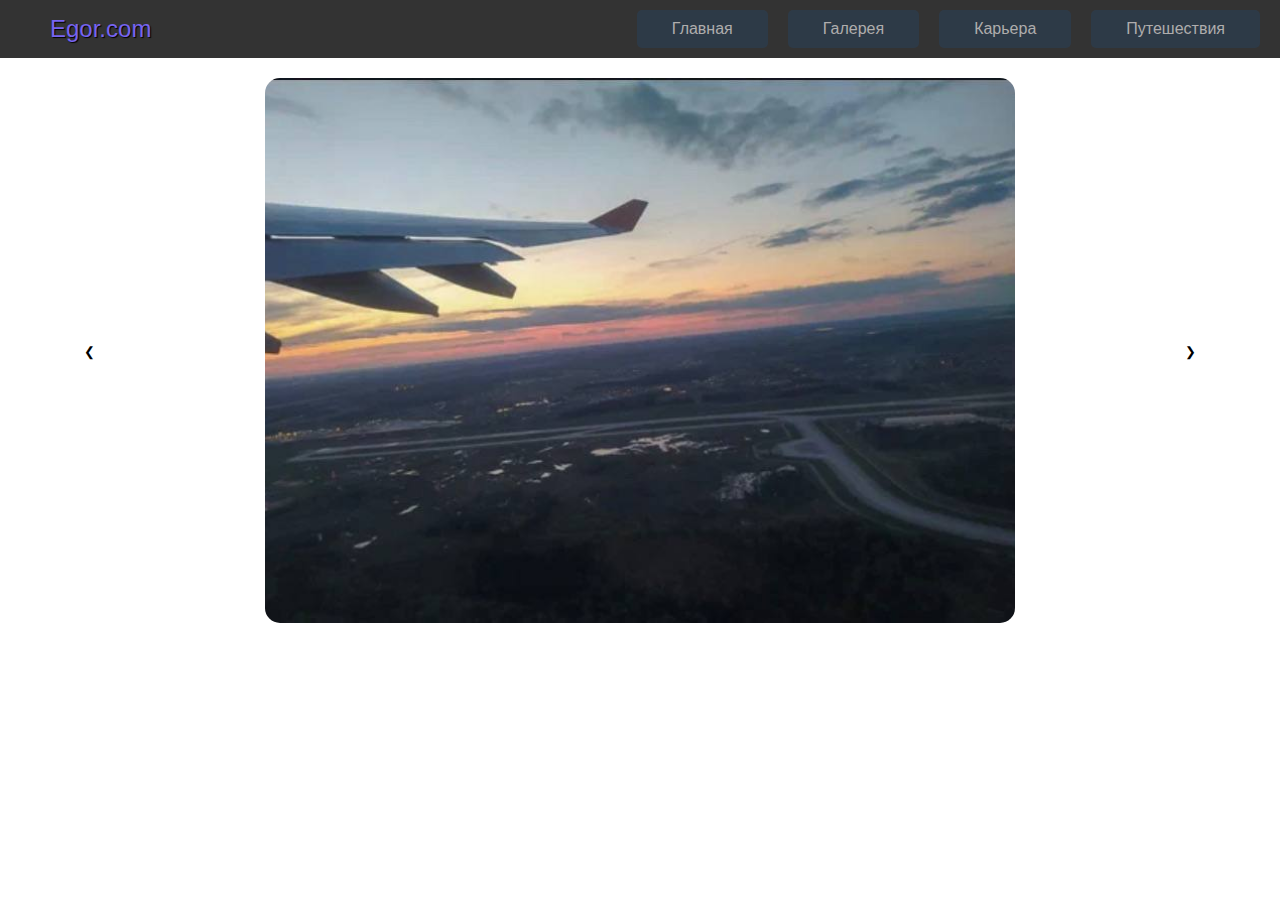
==== gallery.html @ 146ea305 "Add files via upload" ====
<!DOCTYPE html>
<html lang="ru">
<head>
    <meta charset="UTF-8">
    <meta name="viewport" content="width=device-width, initial-scale=1.0">
    <title>Слайдер изображений</title>
    <link rel="stylesheet" >
</head>
<body>


<style>
    body {
    margin: 0;
    font-family: Arial, sans-serif;
    animation: fadeIn 2s;
}

.slider {
    display: block;
    margin-top: 20px;
    margin-left: auto;
    margin-right: auto;
    position: relative;
    max-width: 90%;
    overflow: hidden;
}

.slides {
    margin-left: auto;
    margin-right: auto;
    display: flex;
    transition: transform 0.5s ease;
}

.slide {
    min-width: 100%;
    box-sizing: border-box;
}

.slide img {
    width: 100%;
    height: auto;
}

.prev, .next {
    position: absolute;
    top: 50%;
    transform: translateY(-50%);
    background-color: rgba(255, 255, 255, 0.7);
    border: none;
    padding: 10px;
    cursor: pointer;
    z-index: 10;
}

.prev {
    left: 10px;
    opacity: 1;
}

.next {
    right: 10px;
    opacity: 1;
}

/* Стили для мобильных устройств */
@media (max-width: 768px) {
    .prev, .next {
        opacity: 0.3;
        padding: 8px;
        font-size: 16px;
    }
}




@keyframes fadeIn {
    from { opacity: 0; }
    to { opacity: 1; }
}
header {
    background: rgba(103, 130, 177, 0.8);
    padding: 20px 0;
    text-align: center;
    box-shadow: 0 4px 10px rgba(0, 0, 0, 0.2);
    border-radius: 0 0 150px 150px;
}
.profile {
    display: flex;
    align-items: center;
    justify-content: center;
    margin-bottom: 20px;
}
.profile img {
    border-radius: 50%;
    width: 100px;
    height: 100px;
    margin-right: 20px;
}
nav {
    margin: 20px 0;
}
nav a {
    color: #560773;
    text-decoration: none;
    margin: 0 15px;
    padding: 10px 15px;
    border-radius: 5px;
    transition: background 0.3s;
}
nav a:hover {
    background: rgba(255, 255, 255, 0.2);
}
.container {
    width: 80%;
    margin: 20px auto;
    overflow: hidden;
    padding: 20px;
    background: rgba(247, 255, 164, 0.9);
    border-radius: 10px;
    box-shadow: 0 0 20px rgba(0, 0, 0, 0.3);
}
h1, h2 {
    color: #333;
    text-shadow: 2px 2px 4px rgba(255, 255, 255, 0.803), 
    1px 1px 2px rgb(255, 255, 255)
    ;
}
p {
    line-height: 1.6;
}
ul {
    list-style-type: none;
    padding: 0;
}
ul li {
    background: rgba(0, 123, 255, 0.1);
    margin: 10px 0;
    padding: 10px;
    border-radius: 5px;
    transition: background 0.3s;
}
ul li:hover {
    background: rgba(0, 123, 255, 0.3);
}

li, p{
    color: #797979;
}
@media (min-width: 600px) {
    .profile {
        flex-direction: row; 
    }
    .profile img {
        margin-bottom: 0; 
        margin-right: 20px; 
    }
    nav {
        display: flex;
        justify-content: center;
    }
    h2{
        text-align: center;
    }
}

@media (min-width: 1600px) {
    .container {
        width: 80%; 
    }
}
       .page-title {
text-align: center;
}
.slider-container {
position: relative;
width: 600px;
height: 400px;
margin: 0 auto;
overflow: hidden;
}

.slider {
display: flex;
transition: transform 0.5s ease-in-out;
}

.slider img {
width: 100%;
height: 100%;
object-fit: cover;
}

.prev-button,
.next-button {
position: absolute;
top: 50%;
transform: translateY(-50%);
width: 50px;
height: 50px;
background-color: transparent;
border: none;
font-size: 24px;
color: white;
}

.prev-button {
left: 10px;
}

.next-button {
right: 10px;
}
img{
border-radius: 15px;
}

body {
    margin: 0;
    font-family: Arial, sans-serif;
}


.navbar {
    padding-left: 20px;
    padding-right: 20px;
    top: 0;
    display: flex;
    justify-content: space-between;
    align-items: center;
   margin: 0;
    background: #333;
}

.logo {
    color: white;
    font-size: 24px;
}

.nav-links {
    list-style-type: none;
    margin: 0;
    padding: 0;
    display: flex;
}

.nav-links li {
    margin-left: 20px;
}

.nav-links a {
    text-decoration: none;
    color: rgb(175, 173, 173);
    padding: 5px 10px;
    transition: background-color 0.3s;
}

.nav-links a:hover {
    background-color: #007bff;
}

/* Стили для мобильных устройств */
.menu-toggle {
    display: none; /* Скрываем чекбокс */
}

.menu-icon {
    display: none; /* Скрываем иконку меню по умолчанию */
    flex-direction: column;
    cursor: pointer;
}

.bar {
    height: 3px;
    width: 25px;
    background-color: white;
    margin: 3px 0;
}

/* Медиа-запросы */
@media (max-width: 768px) {
    a{
        color: rgb(119, 100, 241);
        text-decoration: none;
        text-shadow: 1px 1px 1px black;
    }
    .nav-links {
        display: none; /* Скрываем меню по умолчанию */
        flex-direction: column;
        width: 100%;
        background-color: #b1b1b1;
        position: absolute;
        top: 60px; /* Позиция под навигационной панелью */
        left: 0;
        z-index: 1;
    }

    .nav-links li {
        margin-left: 0;
        text-align: center; /* Центрируем текст */
        padding: 10px 0; /* Добавляем отступы */
    }

.menu-icon {
        display: flex; /* Показываем кнопку гамбургера */
    }

    /* Показываем меню, когда чекбокс отмечен */
    #menu-toggle:checked + .menu-icon + .nav-links {
        display: flex; /* Показываем меню при активном состоянии */
    }
}
.logo a{
    color: rgb(119, 100, 241);
    text-decoration: none;
    text-shadow: 1px 1px 1px black;
}



</style>




<nav class="navbar">
<div class="logo"><a target="_blank" href="https://oleskasi.github.io/egot/">Egor.com</a></div>
<input type="checkbox" id="menu-toggle" class="menu-toggle">
<label for="menu-toggle" class="menu-icon">
    <span class="bar"></span>
    <span class="bar"></span>
    <span class="bar"></span>
</label>
<ul class="nav-links">
    <li><a href="index.html">Главная</a></li>
    <li><a href="gallery.html">Галерея</a></li>
    <li><a href="sport.html">Карьера</a></li>
    <li><a href="travel.html">Путешествия</a></li>
</ul>
</nav>
</div>





<div class="slider">
    <div class="slides">
        <div class="slide active">
            <img src="photo_2024-10-23_17-52-42.jpg" alt="Изображение 1">
        </div>
        <div class="slide">
            <img src="photo_2024-10-23_17-52-35.jpg" alt="Изображение 2">
        </div>
        <div class="slide">
            <img src="photo_2024-10-23_17-52-29.jpg" alt="Изображение 3">
        </div>
        <div class="slide">
            <img src="photo_2024-10-07_11-11-44.jpg"Изображение 3">
        </div>
        <div class="slide">
            <img src="photo_2024-09-12_22-14-28.jpg"Изображение 3">
        </div>
        <div class="slide">
            <img src="photo_2024-09-12_22-12-36.jpg" alt="Изображение 3">
        </div>
        <div class="slide">
            <img src="photo_2024-09-11_17-14-27.jpg" alt="Изображение 3">
        </div>
        <div class="slide">
            <img src="photo_2024-09-11_10-27-12.jpg" alt="Изображение 3">
        </div>
        <div class="slide">
            <img src="photo_2024-09-06_15-14-32.jpg"Изображение 3">
        </div>
        <div class="slide">
            <img src="photo_2024-09-06_15-14-36.jpg" alt="Изображение 3">
        </div>
        <div class="slide">
            <img src="IMG_20250115_185940_446.jpg" alt="Изображение 3">
        </div>
       
        <div class="slide">
            <img src="IMG_20250115_185903_408.jpg" alt="Изображение 3">
        </div>
        <div class="slide">
            <img src="IMG_20250115_173416_755.jpg" alt="Изображение 3">
        </div>
        
    </div>
    <button class="prev" onclick="plusSlides(-1)">&#10094;</button>
    <button class="next" onclick="plusSlides(1)">&#10095;</button>
</div>

<script src="script.js"></script>
</body>
</html>
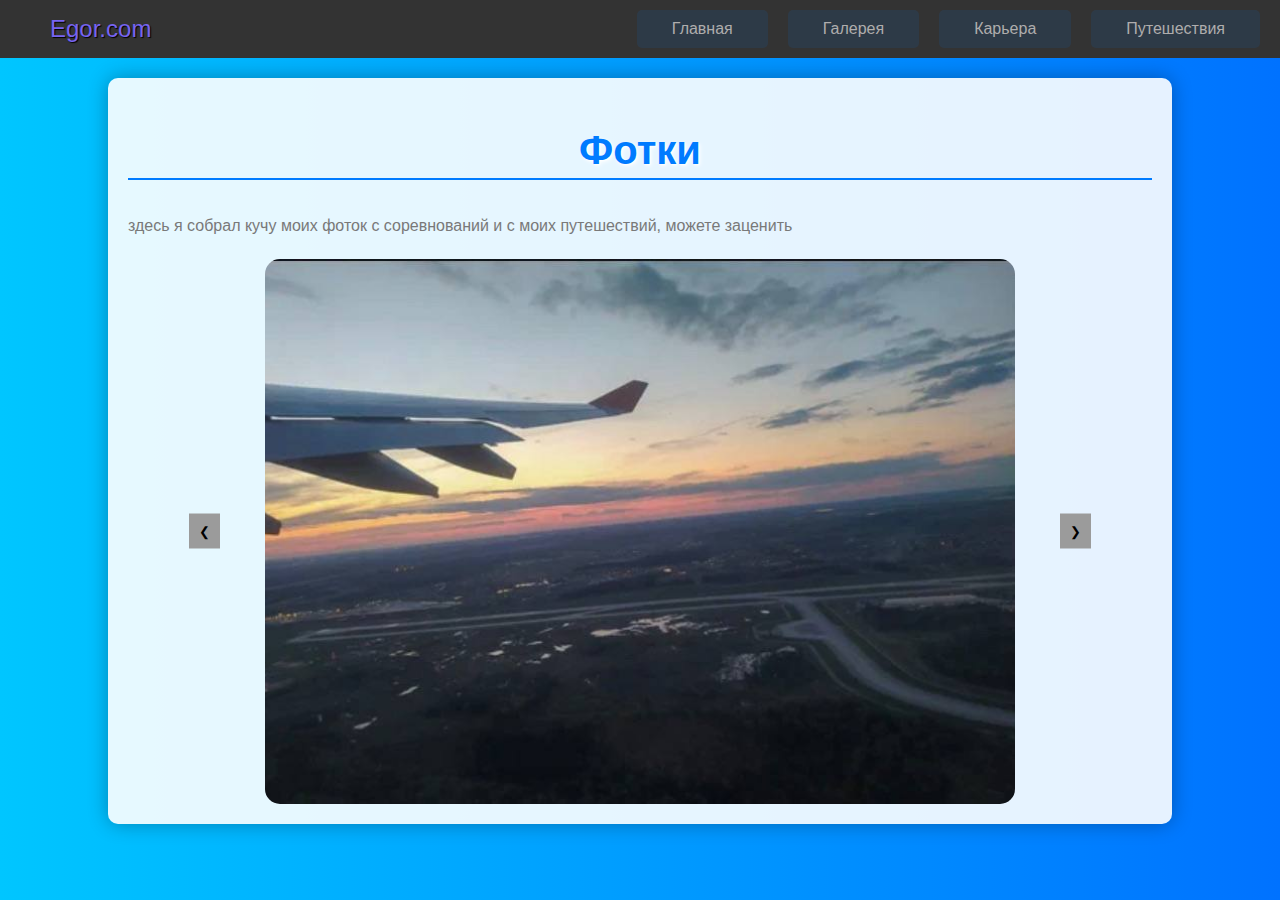
==== commit b9bac93b: "gallery.html" ====
--- a/gallery.html
+++ b/gallery.html
@@ -5,17 +5,22 @@
     <meta charset="UTF-8">
     <meta name="viewport" content="width=device-width, initial-scale=1.0">
     <title>Слайдер изображений</title>
-    <link rel="stylesheet" >
 </head>
 <body>
 
 
 <style>
-    body {
-    margin: 0;
-    font-family: Arial, sans-serif;
-    animation: fadeIn 2s;
-}
+ body {
+            font-family: Arial, sans-serif;
+            margin: 0;
+            padding: 0;
+            background: linear-gradient(to right, #00c6ff, #0072ff);
+            color: #ffffff;
+            animation: fadeIn 2s;
+        }
+
+        
+
 
 .slider {
     display: block;
@@ -58,11 +63,13 @@
 .prev {
     left: 10px;
     opacity: 1;
+    background-color: #9b9b9b;
 }
 
 .next {
     right: 10px;
     opacity: 1;
+    background-color: #9b9b9b;
 }
 
 /* Стили для мобильных устройств */
@@ -119,7 +126,7 @@
     margin: 20px auto;
     overflow: hidden;
     padding: 20px;
-    background: rgba(247, 255, 164, 0.9);
+    background: rgba(255, 255, 255, 0.9);
     border-radius: 10px;
     box-shadow: 0 0 20px rgba(0, 0, 0, 0.3);
 }
@@ -318,6 +325,21 @@
     text-decoration: none;
     text-shadow: 1px 1px 1px black;
 }
+
+
+h2 {
+            color: #007bff;
+            margin-top: 30px;
+            font-size: 2.5em;
+            border-bottom: 2px solid #007bff;
+            padding-bottom: 5px;
+        }
+        .container:hover {
+            transform: translateY(-5px);
+            box-shadow: 0 8px 40px rgba(0, 0, 0, 0.3);
+        }
+
+
 
 
 
@@ -344,57 +366,60 @@
 </div>
 
 
-
-
-
-<div class="slider">
-    <div class="slides">
-        <div class="slide active">
-            <img src="photo_2024-10-23_17-52-42.jpg" alt="Изображение 1">
+<div class="container">
+    <h2>Фотки</h2>
+    <p> здесь я собрал кучу моих фоток с соревнований и с моих путешествий, можете заценить</p>
+
+    <div class="slider">
+        <div class="slides">
+            <div class="slide active">
+                <img src="photo_2024-10-23_17-52-42.jpg" alt="Изображение 1">
+            </div>
+            <div class="slide">
+                <img src="photo_2024-10-23_17-52-35.jpg" alt="Изображение 2">
+            </div>
+            <div class="slide">
+                <img src="photo_2024-10-23_17-52-29.jpg" alt="Изображение 3">
+            </div>
+            <div class="slide">
+                <img src="photo_2024-10-07_11-11-44.jpg"Изображение 3">
+            </div>
+            <div class="slide">
+                <img src="photo_2024-09-12_22-14-28.jpg"Изображение 3">
+            </div>
+            <div class="slide">
+                <img src="photo_2024-09-12_22-12-36.jpg" alt="Изображение 3">
+            </div>
+            <div class="slide">
+                <img src="photo_2024-09-11_17-14-27.jpg" alt="Изображение 3">
+            </div>
+            <div class="slide">
+                <img src="photo_2024-09-11_10-27-12.jpg" alt="Изображение 3">
+            </div>
+            <div class="slide">
+                <img src="photo_2024-09-06_15-14-32.jpg"Изображение 3">
+            </div>
+            <div class="slide">
+                <img src="photo_2024-09-06_15-14-36.jpg" alt="Изображение 3">
+            </div>
+            <div class="slide">
+                <img src="IMG_20250115_185940_446.jpg" alt="Изображение 3">
+            </div>
+           
+            <div class="slide">
+                <img src="IMG_20250115_185903_408.jpg" alt="Изображение 3">
+            </div>
+            <div class="slide">
+                <img src="IMG_20250115_173416_755.jpg" alt="Изображение 3">
+            </div>
+            
         </div>
-        <div class="slide">
-            <img src="photo_2024-10-23_17-52-35.jpg" alt="Изображение 2">
-        </div>
-        <div class="slide">
-            <img src="photo_2024-10-23_17-52-29.jpg" alt="Изображение 3">
-        </div>
-        <div class="slide">
-            <img src="photo_2024-10-07_11-11-44.jpg"Изображение 3">
-        </div>
-        <div class="slide">
-            <img src="photo_2024-09-12_22-14-28.jpg"Изображение 3">
-        </div>
-        <div class="slide">
-            <img src="photo_2024-09-12_22-12-36.jpg" alt="Изображение 3">
-        </div>
-        <div class="slide">
-            <img src="photo_2024-09-11_17-14-27.jpg" alt="Изображение 3">
-        </div>
-        <div class="slide">
-            <img src="photo_2024-09-11_10-27-12.jpg" alt="Изображение 3">
-        </div>
-        <div class="slide">
-            <img src="photo_2024-09-06_15-14-32.jpg"Изображение 3">
-        </div>
-        <div class="slide">
-            <img src="photo_2024-09-06_15-14-36.jpg" alt="Изображение 3">
-        </div>
-        <div class="slide">
-            <img src="IMG_20250115_185940_446.jpg" alt="Изображение 3">
-        </div>
-       
-        <div class="slide">
-            <img src="IMG_20250115_185903_408.jpg" alt="Изображение 3">
-        </div>
-        <div class="slide">
-            <img src="IMG_20250115_173416_755.jpg" alt="Изображение 3">
-        </div>
-        
+        <button class="prev" onclick="plusSlides(-1)">&#10094;</button>
+        <button class="next" onclick="plusSlides(1)">&#10095;</button>
     </div>
-    <button class="prev" onclick="plusSlides(-1)">&#10094;</button>
-    <button class="next" onclick="plusSlides(1)">&#10095;</button>
+
 </div>
 
 <script src="script.js"></script>
 </body>
-</html>+</html>
